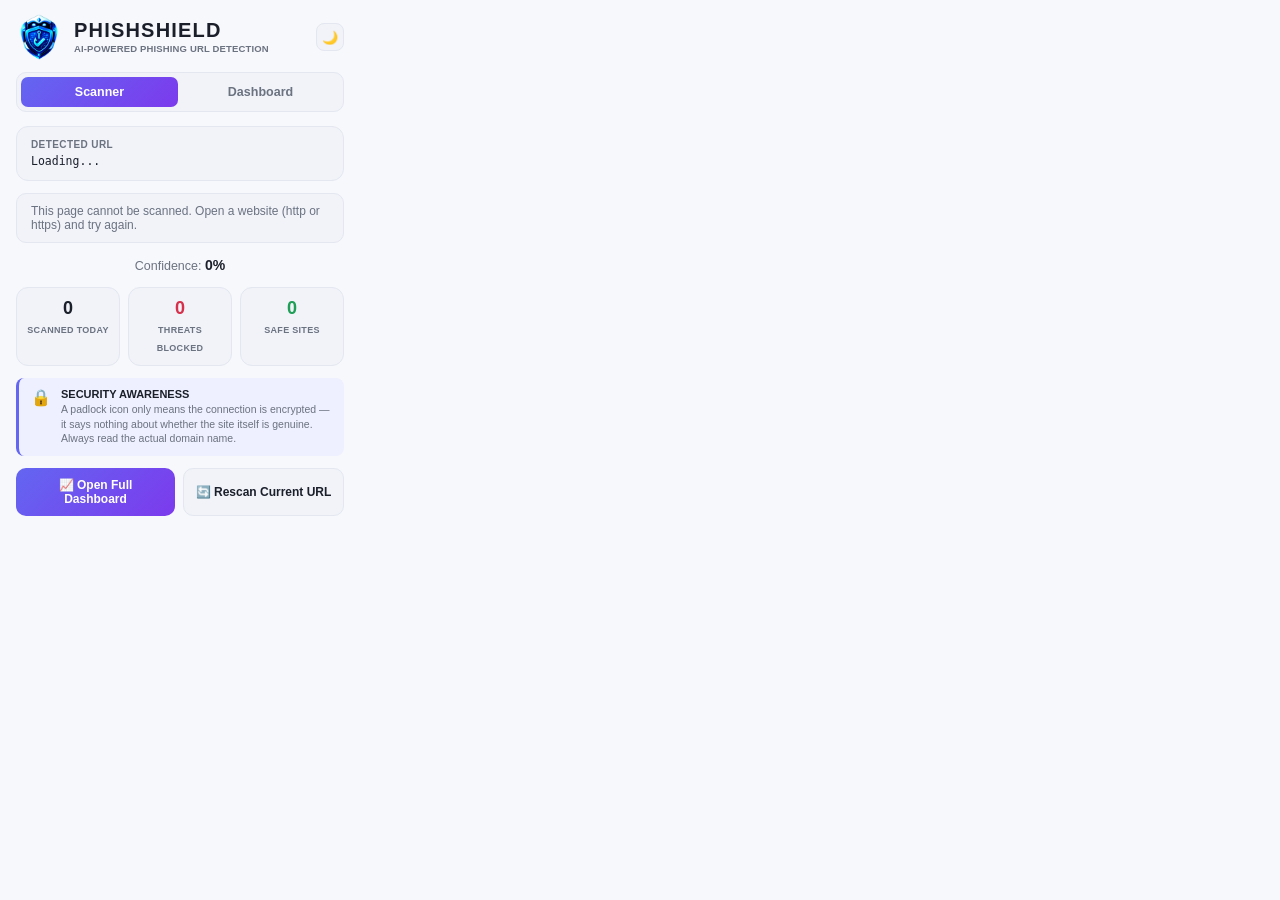
==== public/popup.html @ 0e24ddd4 "Fix VirusTotal router and ignore secrets" ====
<!DOCTYPE html>
<html lang="en">
<head>
<meta charset="UTF-8">
<meta name="viewport" content="width=device-width, initial-scale=1">
<title>PhishShield</title>
<link rel="stylesheet" href="popup.css">
</head>
<body>

<header>
  <div class="brand">
    <div class="logo">
      <img src="icons/icon128.png" alt="PhishShield logo">
    </div>
    <div class="name-block">
      <div class="name">PHISHSHIELD</div>
      <div class="tagline">AI-POWERED PHISHING URL DETECTION</div>
    </div>
    <button class="theme-toggle" id="themeToggle" title="Toggle dark mode" aria-label="Toggle dark mode">🌙</button>
  </div>
  <div class="tabs">
    <button class="tab active" data-target="scanner">Scanner</button>
    <button class="tab" data-target="dashboard">Dashboard</button>
  </div>
</header>

<div class="screens">

  <!-- SCREEN 1: SCANNER -->
  <section class="screen active" id="scanner">

    <div class="url-card">
      <div class="url-label">Detected URL</div>
      <div class="url-value" id="detectedUrl">Loading...</div>
    </div>

    <div id="loadingState">Scanning...</div>

    <div class="status-banner result-badge safe" id="resultBadge" style="display:none;">
      <div class="status-icon" id="resultIcon">✓</div>
      <span class="result-status safe" id="verdictDisplay">Safe</span>
    </div>

    <div id="resultSection" style="display:none;">
      <div class="status-note" id="warningMessage">This URL appears to be safe.</div>
      <div class="confidence-row" style="margin-top:12px;"><span id="confidenceLabel">Confidence</span>: <b id="confidenceValue">0%</b></div>
    </div>

    <div class="stat-row">
      <div class="stat-card"><b id="scannedCount">0</b><span>SCANNED TODAY</span></div>
      <div class="stat-card threats"><b id="threatsBlocked">0</b><span>THREATS BLOCKED</span></div>
      <div class="stat-card safe"><b id="safeSites">0</b><span>SAFE SITES</span></div>
    </div>

    <div class="callout">
      <div class="ico">🔒</div>
      <div>
        <b>SECURITY AWARENESS</b>
        <p>A padlock icon only means the connection is encrypted — it says nothing about whether the site itself is genuine. Always read the actual domain name.</p>
      </div>
    </div>

    <div class="dual-btn">
      <button class="primary" id="dashboardBtn">📈 Open Full Dashboard</button>
      <button class="secondary" id="rescanBtn">🔄 Rescan Current URL</button>
    </div>
  </section>

  <!-- SCREEN 2: DASHBOARD (in-popup summary, mirrors the full dashboard) -->
  <section class="screen" id="dashboard">
    <div>
      <h3 class="dash-title">Scan Summary</h3>
      <p class="dash-sub">Live summary from your full dashboard</p>
    </div>

    <div class="donut-wrap">
      <div class="donut" id="miniDonut">
        <div class="donut-hole"><b id="miniDonutTotal">0</b><span>SITES</span></div>
      </div>
      <div class="legend">
        <div class="leg-row"><span class="leg-dot" style="background:var(--safe)"></span> Safe <b id="miniSafePct">0%</b></div>
        <div class="leg-row"><span class="leg-dot" style="background:var(--suspicious)"></span> Suspicious <b id="miniSusPct">0%</b></div>
        <div class="leg-row"><span class="leg-dot" style="background:var(--phishing)"></span> Phishing <b id="miniPhishPct">0%</b></div>
      </div>
    </div>

    <div class="stat-row">
      <div class="stat-card safe"><b id="miniSafeCount">0</b><span>SAFE</span></div>
      <div class="stat-card suspicious"><b id="miniFlaggedCount">0</b><span>SUSPICIOUS</span></div>
      <div class="stat-card threats"><b id="miniBlockedCount">0</b><span>PHISHING</span></div>
    </div>

    <div id="detailsContainer">
      <div class="mini-latest-label" style="margin-bottom:8px;">LATEST DETECTION</div>
      <div class="detail-row"><span class="detail-label">URL</span><span id="detailUrl">-</span></div>
      <div class="detail-row"><span class="detail-label">Verdict</span><span class="detail-value" id="detailVerdict">-</span></div>
      <div class="detail-row"><span class="detail-label">Confidence</span><span id="detailConfidence">-</span></div>
      <div class="detail-row"><span class="detail-label">Risk score</span><span id="detailRiskScore">-</span></div>
      <div style="margin-top:8px;">
        <div class="detail-label" style="margin-bottom:4px;">Indicators</div>
        <ul id="detailIndicators"></ul>
      </div>
      <div id="detailTips"></div>
    </div>

    <button class="open-full-dash-btn" id="dashboardBtn2"> OPEN FULL DASHBOARD 📈 </button>
  </section>

</div>

<script src="js/config.js"></script>
<script src="lib/lib/scanner.js"></script>
<script src="lib/scanner.js"></script>
<script src="js/popup.js"></script>
<script src="js/theme.js"></script>
</body>
</html>
---- public/popup.css ----
:root {
  --bg: #F7F8FC;
  --card: #F1F3F9;
  --card-2: #FFFFFF;
  --line: #E4E7F0;
  --text: #1B1F2A;
  --muted: #6B7280;
  --safe: #1E9E56;
  --safe-bg: #E7F7ED;
  --safe-line: #B9E8C9;
  --suspicious: #C77A05;
  --suspicious-bg: #FDF3E1;
  --phishing: #D6304A;
  --phishing-bg: #FCE9EC;
  --grad1: #6366F1;
  --grad2: #7C3AED;
}

body.dark {
  --bg: #15131F;
  --card: #1E1B2E;
  --card-2: #272240;
  --line: #352E52;
  --text: #F1EEFA;
  --muted: #A29DC2;
  --safe: #3FE0A5;
  --safe-bg: #123324;
  --safe-line: #1E5A3C;
  --suspicious: #FFB648;
  --suspicious-bg: #3A2A0E;
  --phishing: #FF6B8B;
  --phishing-bg: #3A151B;
  --grad1: #8B7CFB;
  --grad2: #D06BF0;
}

/* Dark mode colorful glow background */
body.dark {
  background:
    radial-gradient(circle at 15% -10%, rgba(139,124,251,0.28) 0%, transparent 45%),
    radial-gradient(circle at 100% 0%, rgba(208,107,240,0.20) 0%, transparent 40%),
    var(--bg);
}

body.dark .url-card,
body.dark .status-note,
body.dark .donut-wrap,
body.dark .mini-latest,
body.dark #detailsContainer {
  background: linear-gradient(160deg, var(--card), var(--card-2));
}

body.dark .stat-card {
  background: linear-gradient(160deg, var(--card), var(--card-2));
  box-shadow: 0 0 0 1px rgba(255,255,255,0.02);
}

body.dark .stat-card.safe { box-shadow: 0 0 0 1px rgba(63,224,165,0.25), 0 6px 16px -8px rgba(63,224,165,0.5); }
body.dark .stat-card.suspicious { box-shadow: 0 0 0 1px rgba(255,182,72,0.25), 0 6px 16px -8px rgba(255,182,72,0.5); }
body.dark .stat-card.threats { box-shadow: 0 0 0 1px rgba(255,107,139,0.25), 0 6px 16px -8px rgba(255,107,139,0.5); }
body.dark .donut { filter: drop-shadow(0 0 14px rgba(139,124,251,0.45)); }
body.dark .mini-badge.safe { box-shadow: 0 0 10px -2px rgba(63,224,165,0.6); }
body.dark .mini-badge.suspicious { box-shadow: 0 0 10px -2px rgba(255,182,72,0.6); }
body.dark .mini-badge.phishing { box-shadow: 0 0 10px -2px rgba(255,107,139,0.6); }

body.dark .callout {
  background: linear-gradient(135deg, rgba(139,124,251,0.18), rgba(208,107,240,0.10));
  border-left-color: var(--grad1);
}

body.dark .cta-btn,
body.dark .open-full-dash-btn,
body.dark .dual-btn .primary {
  box-shadow: 0 8px 20px -6px rgba(208,107,240,0.55);
}

body.dark .result-badge.phishing { 
  animation: ps-pulse-dark 1.4s ease-in-out infinite; 
}

@keyframes ps-pulse-dark {
  0%, 100% { box-shadow: 0 0 0 0 rgba(255,107,139,0.45); }
  50% { box-shadow: 0 0 0 7px rgba(255,107,139,0); }
}

* { box-sizing: border-box; margin: 0; padding: 0; }

body {
  width: 360px;
  min-height: 540px;
  background: var(--bg);
  color: var(--text);
  font-family: -apple-system, BlinkMacSystemFont, 'Segoe UI', Roboto, sans-serif;
  display: flex;
  flex-direction: column;
  overflow: hidden;
  transition: background .2s ease, color .2s ease;
}

header { padding: 14px 16px 0 16px; flex-shrink: 0; }
.brand { display: flex; align-items: center; gap: 12px; margin-bottom: 12px; }
.brand .logo {
  width: 46px; height: 46px; border-radius: 12px; flex-shrink: 0;
  background: none;
  display: flex; align-items: center; justify-content: center;
  box-shadow: none;
  overflow: hidden;
}
.brand .logo img { width: 100%; height: 100%; object-fit: contain; }
.brand .name-block { line-height: 1.2; flex: 1; }
.brand .name { font-weight: 900; font-size: 20px; letter-spacing: .06em; text-transform: uppercase; line-height: 1.05; }
.brand .tagline { margin-top: 2px; font-size: 9.5px; color: var(--muted); font-weight: 600; letter-spacing: .15px; }

.theme-toggle {
  width: 28px; height: 28px; border-radius: 8px; flex-shrink: 0;
  background: var(--card); border: 1px solid var(--line); color: var(--text);
  font-size: 13px; cursor: pointer; display: flex; align-items: center; justify-content: center;
  transition: background .15s ease;
}
.theme-toggle:hover { background: var(--card-2); }

.tabs { display: flex; gap: 4px; background: var(--card); border: 1px solid var(--line); border-radius: 10px; padding: 4px; }
.tab {
  flex: 1; text-align: center; padding: 8px 0;
  font-size: 12.5px; font-weight: 700; color: var(--muted);
  border-radius: 7px; cursor: pointer; user-select: none;
  transition: all .18s ease; border: none; background: none;
  font-family: inherit;
}
.tab.active { background: linear-gradient(135deg, var(--grad1), var(--grad2)); color: #fff; }

.screens { flex: 1; position: relative; overflow: hidden; }
.screen {
  position: absolute; inset: 0;
  padding: 14px 16px 16px 16px;
  display: flex; flex-direction: column; gap: 12px;
  opacity: 0; transform: translateX(14px);
  pointer-events: none;
  transition: opacity .2s ease, transform .2s ease;
  overflow-y: auto;
}
.screen.active { opacity: 1; transform: translateX(0); pointer-events: auto; }

.url-card { background: var(--card); border: 1px solid var(--line); border-radius: 12px; padding: 12px 14px; }
.url-label { font-size: 10px; font-weight: 700; color: var(--muted); letter-spacing: .4px; text-transform: uppercase; margin-bottom: 4px; }
.url-value { font-size: 11.5px; color: var(--text); word-break: break-all; font-family: ui-monospace, SFMono-Regular, Menlo, monospace; }

#loadingState { display: none; font-size: 11.5px; color: var(--muted); text-align: center; padding: 6px 0; }

.status-banner { display: flex; align-items: center; gap: 10px; border-radius: 12px; padding: 14px 16px; border: 1px solid; }
.result-badge.safe { background: var(--safe-bg); border-color: var(--safe-line); }
.result-badge.suspicious { background: var(--suspicious-bg); border-color: var(--suspicious); }
.result-badge.phishing { background: var(--phishing-bg); border-color: var(--phishing); animation: ps-pulse 1.4s ease-in-out infinite; }

@keyframes ps-pulse {
  0%, 100% { box-shadow: 0 0 0 0 rgba(255,71,87,0.35); }
  50% { box-shadow: 0 0 0 6px rgba(255,71,87,0); }
}

.status-icon { width: 26px; height: 26px; border-radius: 7px; color: #fff; display: flex; align-items: center; justify-content: center; font-size: 14px; flex-shrink: 0; }
.result-badge.safe .status-icon { background: var(--safe); }
.result-badge.suspicious .status-icon { background: var(--suspicious); }
.result-badge.phishing .status-icon { background: var(--phishing); }
.result-badge.unknown { background: var(--card); border-color: var(--line); }
.result-badge.unknown .status-icon { background: var(--muted); }
.result-status.unknown { color: var(--muted); }

.result-status { font-size: 16px; font-weight: 700; }
.result-status.safe { color: var(--safe); }
.result-status.suspicious { color: var(--suspicious); }
.result-status.phishing { color: var(--phishing); }

.status-note { background: var(--card); border: 1px solid var(--line); border-radius: 10px; padding: 10px 14px; font-size: 12px; color: var(--muted); }

.confidence-row { text-align: center; font-size: 12.5px; color: var(--muted); padding: 2px 0; }
.confidence-row b { color: var(--text); font-size: 14px; }

.cta-btn {
  background: linear-gradient(135deg, var(--grad1), var(--grad2));
  color: #fff; border: none; border-radius: 11px;
  padding: 12px; font-size: 13.5px; font-weight: 700;
  display: flex; align-items: center; justify-content: center; gap: 8px;
  cursor: pointer; font-family: inherit;
}

#detailsContainer { background: var(--card); border: 1px solid var(--line); border-radius: 12px; padding: 12px 14px; font-size: 11.5px; }
#detailsContainer .detail-row { display: flex; justify-content: space-between; padding: 4px 0; border-bottom: 1px solid var(--line); }
#detailsContainer .detail-row:last-of-type { border-bottom: none; }
.detail-label { color: var(--muted); font-weight: 600; }
.detail-value.safe { color: var(--safe); font-weight: 700; }
.detail-value.suspicious { color: var(--suspicious); font-weight: 700; }
.detail-value.phishing { color: var(--phishing); font-weight: 700; }
#detailIndicators { margin: 6px 0 0 16px; }
#detailIndicators li { margin-bottom: 3px; color: var(--text); }
#detailTips { margin-top: 8px; color: var(--muted); line-height: 1.4; }

.stat-row { display: flex; gap: 8px; }
.stat-card { flex: 1; background: var(--card); border: 1px solid var(--line); border-radius: 12px; padding: 10px 6px; text-align: center; }
.stat-card b { font-size: 18px; display: block; }
.stat-card span { font-size: 9px; color: var(--muted); font-weight: 600; letter-spacing: .3px; }
.stat-card.threats b { color: var(--phishing); }
.stat-card.safe b { color: var(--safe); }
.stat-card.suspicious b { color: var(--suspicious); }

.mini-latest { background: var(--card); border: 1px solid var(--line); border-radius: 14px; padding: 14px; }
.mini-latest-hd { display: flex; align-items: center; justify-content: space-between; margin-bottom: 8px; }
.mini-latest-label { font-size: 9.5px; font-weight: 800; letter-spacing: .4px; color: var(--muted); }
.mini-latest-time { font-size: 10px; color: var(--muted); font-weight: 600; }
.mini-latest-empty { font-size: 11px; color: var(--muted); text-align: center; padding: 6px 0; }
.mini-latest-url {
  font-size: 11px; font-family: ui-monospace, SFMono-Regular, Menlo, monospace;
  color: var(--text); word-break: break-all; background: var(--card-2);
  border: 1px solid var(--line); border-radius: 8px; padding: 8px 10px; margin-bottom: 8px;
}
.mini-latest-meta { display: flex; align-items: center; justify-content: space-between; }
.mini-badge { display: inline-flex; align-items: center; padding: 4px 10px; border-radius: 99px; font-size: 10.5px; font-weight: 700; }
.mini-badge.safe { background: var(--safe-bg); color: var(--safe); }
.mini-badge.suspicious { background: var(--suspicious-bg); color: var(--suspicious); }
.mini-badge.phishing { background: var(--phishing-bg); color: var(--phishing); }
.mini-latest-conf { font-size: 10.5px; color: var(--muted); font-weight: 600; }

.mini-vendor { margin-top: 10px; padding-top: 10px; border-top: 1px solid var(--line); }
.mini-vendor-hd { display: flex; align-items: center; justify-content: space-between; margin-bottom: 6px; }
.mini-vendor-hd span:first-child { font-size: 9.5px; font-weight: 800; letter-spacing: .4px; color: var(--muted); }
.mini-vendor-meta { font-size: 9.5px; color: var(--muted); font-weight: 600; font-family: ui-monospace, SFMono-Regular, Menlo, monospace; }
.mini-vendor-list { margin: 0; padding-left: 16px; }
.mini-vendor-list li { font-size: 10.5px; color: var(--text); line-height: 1.5; }

.callout { display: flex; gap: 10px; background: #EEF0FF; border-left: 3px solid var(--grad1); border-radius: 8px; padding: 10px 12px; }
.callout .ico { font-size: 16px; flex-shrink: 0; }
.callout b { font-size: 11px; display: block; margin-bottom: 2px; }
.callout p { font-size: 10.5px; color: var(--muted); line-height: 1.4; }

.dual-btn { display: flex; gap: 8px; }
.dual-btn button { flex: 1; border-radius: 10px; padding: 10px; font-size: 12px; font-weight: 700; cursor: pointer; font-family: inherit; }
.dual-btn .primary { background: linear-gradient(135deg, var(--grad1), var(--grad2)); color: #fff; border: none; }
.dual-btn .secondary { background: var(--card); color: var(--text); border: 1px solid var(--line); }

.dash-title { font-size: 14px; font-weight: 800; }
.dash-sub { font-size: 11px; color: var(--muted); margin-top: 2px; }

.donut-wrap { background: var(--card); border: 1px solid var(--line); border-radius: 14px; padding: 18px; display: flex; align-items: center; gap: 16px; }
.donut { width: 112px; height: 112px; border-radius: 50%; flex-shrink: 0; display: flex; align-items: center; justify-content: center; }
.donut-hole { width: 74px; height: 74px; border-radius: 50%; background: var(--card-2); display: flex; flex-direction: column; align-items: center; justify-content: center; }
.donut-hole b { font-size: 19px; }
.donut-hole span { font-size: 8.5px; color: var(--muted); font-weight: 600; }

.legend { display: flex; flex-direction: column; gap: 9px; flex: 1; }
.leg-row { display: flex; align-items: center; gap: 7px; font-size: 11px; }
.leg-dot { width: 9px; height: 9px; border-radius: 50%; flex-shrink: 0; }
.leg-row b { margin-left: auto; font-size: 12px; }

.open-full-dash-btn {
  background: linear-gradient(135deg, var(--grad1), var(--grad2));
  color: #fff; border: none; border-radius: 11px;
  padding: 12px; font-size: 13px; font-weight: 700; cursor: pointer; font-family: inherit;
}
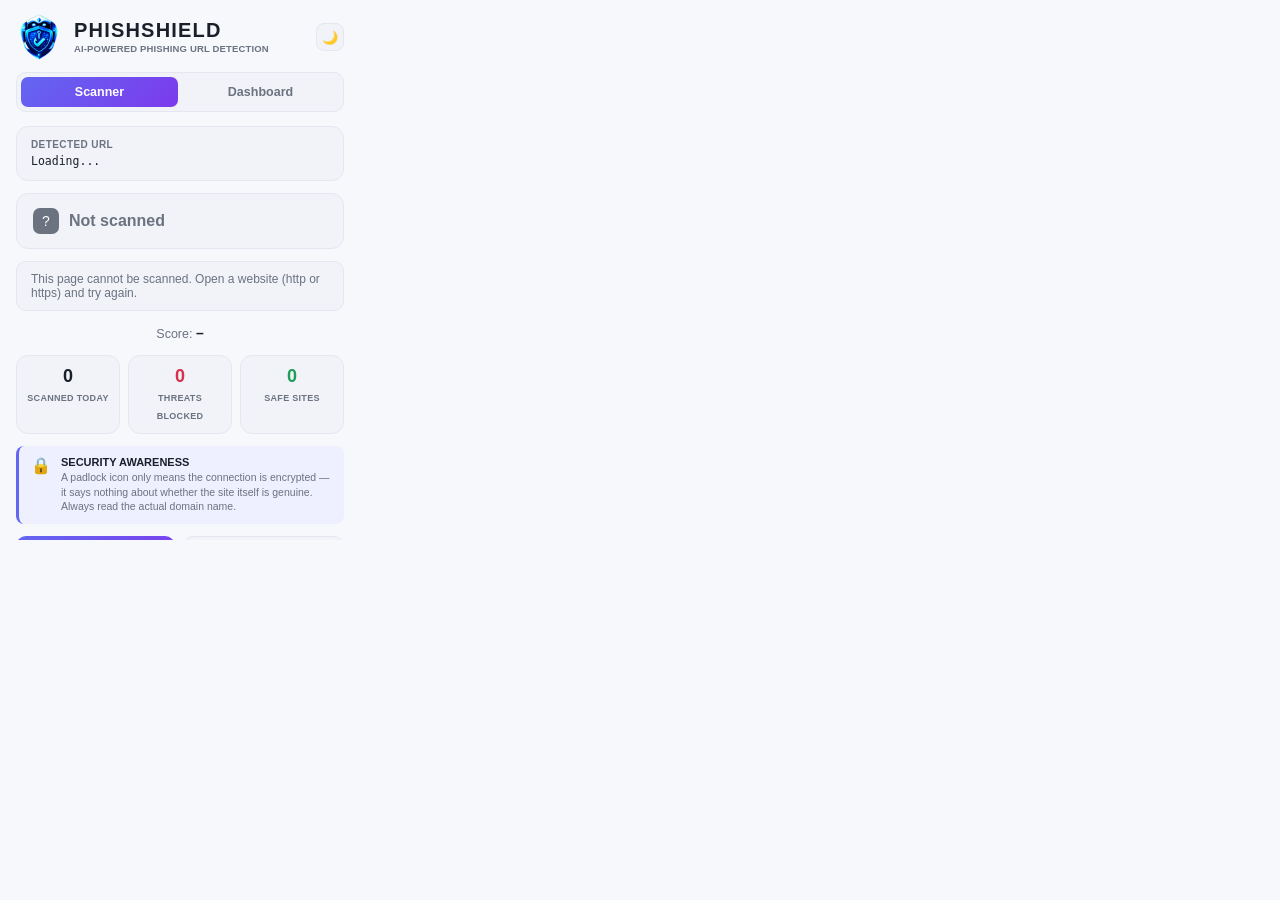
==== commit 178d191a: "Quiet confusing Firebase console warnings; remove broken lib/lib/scanner.js path in popup" ====
--- a/public/popup.html
+++ b/public/popup.html
@@ -110,7 +110,6 @@
 </div>
 
 <script src="js/config.js"></script>
-<script src="lib/lib/scanner.js"></script>
 <script src="lib/scanner.js"></script>
 <script src="js/popup.js"></script>
 <script src="js/theme.js"></script>
